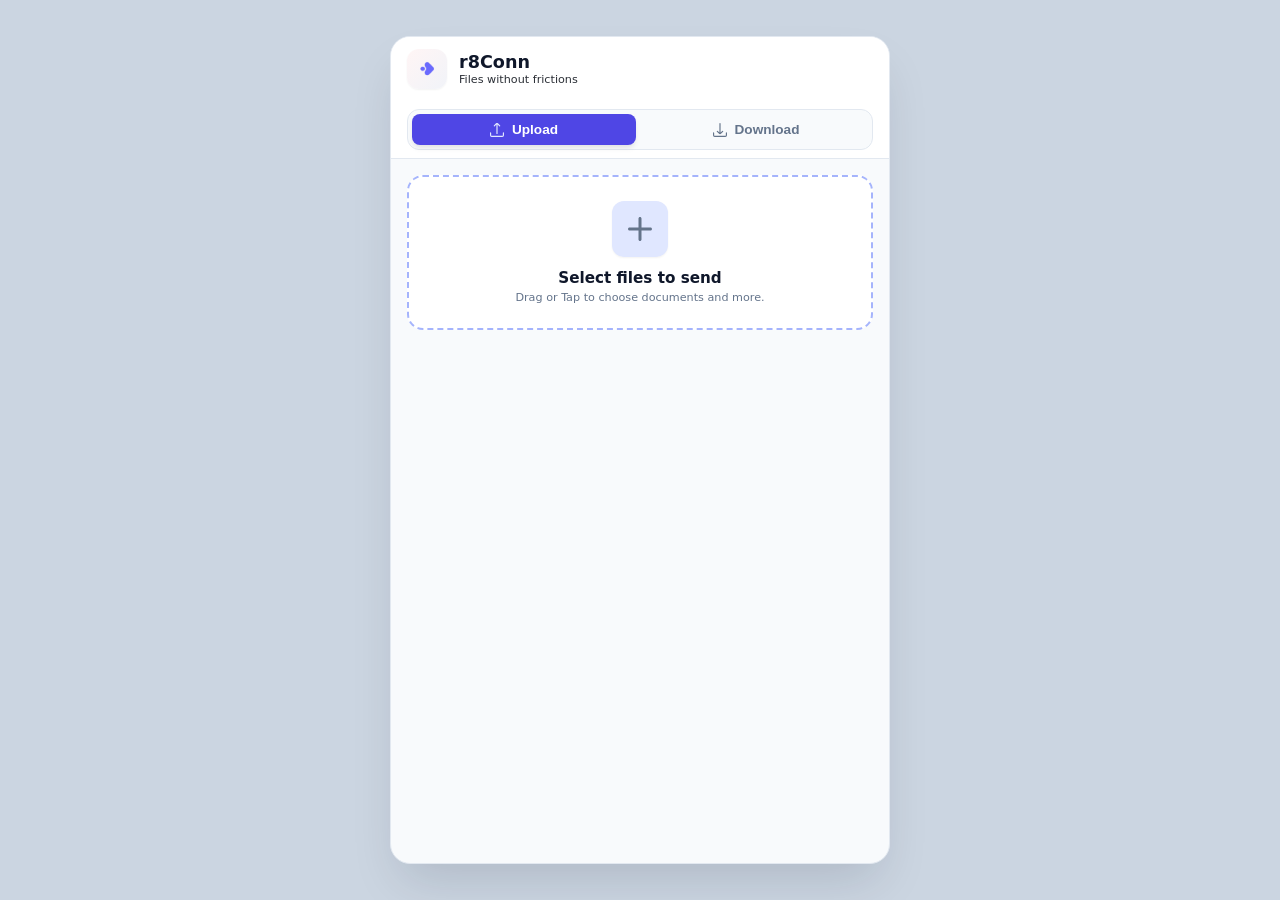
==== web/index.html @ eb70a501 "add: add a new field of folder list for each element" ====
<!doctype html>
<html lang="en">
    <head>
        <meta charset="UTF-8" />
        <meta name="viewport" content="width=device-width, initial-scale=1.0, maximum-scale=1.0,user-scalable=no" />
        <title>r8Conn</title>

        <link rel="stylesheet" href="assets/styles/style.css" />
    </head>
    <body>
        <div class="app-container">
            <!-- Header Block  -->
            <header class="app-header">
                <div class="header-top">
                    <div class="brand-group">
                        <div class="brand-logo">
                            <img class="icon-img lg" src="assets/logo/r8Conn.png" alt="r8Conn" />
                        </div>
                        <div>
                            <h1 class="brand-title">r8Conn</h1>
                            <div class="moto-title">
                                <span>Files without frictions</span>
                            </div>
                        </div>
                    </div>
                </div>

                <!-- Navigation Block -->
                <div class="nav-tabs">
                    <button id="tabUpload" onclick="switchTab('upload')" class="tab-btn active">
                        <img class="icon-img sm white-icon" src="assets/icons/upload.svg" alt="upload" />
                        <span>Upload</span>
                        <span id="uploadBadge" class="tab-badge hidden">0</span>
                    </button>

                    <button id="tabDownload" onclick="switchTab('download')" class="tab-btn">
                        <img class="icon-img sm muted-icon" src="assets/icons/download.svg" alt="download" />
                        <span>Download</span>
                        <span id="downloadBadge" class="tab-badge hidden">0</span>
                    </button>
                </div>
            </header>

            <!-- App Main Body  -->
            <main class="app-main">
                <!-- ================== UPLOAD SECTION ================== -->
                <section id="sectionUpload">
                    <form action="" method="post" onsubmit="startUploadProcess(event)">
                        <!-- File Dropzone -->
                        <div id="dropZone" class="drop-zone" onclick="document.getElementById('fileInput').click()">
                            <input type="file" name="files" multiple id="fileInput" onchange="handleFileSelect(event)" />

                            <div class="drop-icon-wrapper">
                                <img class="icon-img lg muted-icon" src="assets/icons/plus.svg" alt="add files" />
                            </div>

                            <h3 class="drop-title">Select files to send</h3>
                            <p class="drop-sub">Drag or Tap to choose documents and more.</p>
                        </div>

                        <div id="selectedFilesHeader" class="section-header hidden">
                            <span class="section-title">
                                <img class="icon-img sm muted-icon" src="assets/icons/box-open-full.svg" alt="Queue" />
                                Queue (<span id="fileCountText">0</span>)
                            </span>
                            <button class="btn-text-danger" onclick="clearAllSeleceted()">
                                <img class="icon-img sm danger-icon" src="assets/icons/trash-check.svg" alt="Trash" />
                                Clear all
                            </button>
                        </div>

                        <!-- seleted files list  -->
                        <div id="selectedFilesList" class="file-list"></div>

                        <!-- letter make this button also hidden  -->
                        <div>
                            <button class="btn-primary-block hidden" id="uploadActionButton" type="submit">
                                <img class="icon-img md white-icon" src="assets/icons/upload.svg" alt="upload" />
                                <span>Upload Files</span>
                            </button>
                        </div>
                    </form>

                    <!-- upload history -->
                    <div id="recentUploadsContainer" class="hidden">
                        <div class="section-header" style="margin-bottom: 8px">
                            <span class="section-title">
                                <img class="icon-img sm muted-icon" src="assets/icons/clock-five.svg" alt="clock" />
                                Recently shared.
                            </span>
                            <span id="completedCount">0 items</span>
                        </div>
                    </div>
                    <div id="recentUploadsList" class="file-list"></div>
                </section>

                <!-- ================== DOWNLOAD SECTION ================== -->
                <section id="sectionDownload" class="hidden">
                    <!-- Breadcurmb-bar -->
                    <div class="breadcrumb-bar">
                        <div class="breadcrumb-trail" id="breadcrumbContainer"></div>
                        <div style="display: flex; gap: 4px">
                            <!-- add hidden letter  -->
                            <button id="upDirctoryBtn" onclick="navigateUpDirectory()" title="Parent Directory" class="btn-icon-square">
                                <img src="assets/icons/arrow-small-up.svg" class="icon-img md" alt="Up" />
                            </button>

                            <button onclick="renderSharedFiles()" title="Refresh Folder" class="btn-icon-square">
                                <img class="icon-img md" src="assets/icons/refresh.svg" alt="Refresh" />
                            </button>
                        </div>
                    </div>

                    <!-- Search bar and controls -->
                    <div class="search-row">
                        <div class="search-box">
                            <img class="icon-img sm" src="assets/icons/search.svg" alt="Search" />
                            <input type="text" name="search" oninput="filterSharedFiles()" id="searchInput" placeholder="Search here..." />
                        </div>
                        <button onclick="toggleSelectAllShared()" class="btn-secondary-block">Select All</button>
                    </div>

                    <!-- items summary -->
                    <div class="item-summary-container">
                        <span>Total Items (<span id="sharedItemCount">0</span>)</span>
                        <!-- add hidden latter -->
                        <span id="selectedDownloadCountText">0 seleted</span>
                    </div>

                    <!-- shared files list -->
                    <div id="sharedFilesList" class="file-list"></div>

                    <!-- download btn -->
                    <div class="download-btn-container">
                        <button disabled id="downloadNowBtn" onclick="downloadSeletedFiles()" class="btn-primary-block">
                            <img class="icon-img white-icon md" src="assets/icons/download.svg" alt="Download" />
                            <span id="downloadBtnText">Select files to download</span>
                        </button>
                    </div>
                </section>
            </main>
        </div>

        <!-- Tansfer Model -->
        <div id="transferModal" class="modal-backdrop hidden">
            <div class="modal-card">
                <div class="modal-icon-container">
                    <img id="modalIcon" class="icon-img lg" src="assets/icons/upload.svg" alt="Transfer" />
                </div>

                <h4 id="modalTitle">Transferring Files</h4>
                <p id="modalSub">Sharing With The Host</p>

                <div class="progress-bar-container">
                    <div id="modalProgressBar" class="progress-bar-fill"></div>
                </div>

                <div class="modal-percent-container">
                    <span id="modalPercent">0%</span>
                    <span id="modalTransferSize">0/0</span>
                </div>

                <button class="closeBtn hidden" id="modalCloseBtn" onclick="closeModal()">Close</button>
            </div>
        </div>

        <!-- Toast Notification Popup -->
        <div id="toast" class="toast">
            <img id="toastIcon" class="icon-img md white-icon" src="assets/icons/bell.svg" alt="toast" />
            <span id="toastTitle">Notification</span>
        </div>

        <script src="assets/scripts/script.js" defer></script>
    </body>
</html>
---- web/assets/styles/style.css ----
* {
    box-sizing: border-box;
    margin: 0;
    padding: 0;
    -webkit-tap-highlight-color: transparent;
}

:root {
    --bg-body: #f1f5f9;
    --bg-card: #ffffff;
    --bg-subtle: #f8fafc;
    --border-color: #e2e8f0;
    --border-hover: #cbd5e1;
    --primary: #4f46e5;
    --primary-hover: #4338ca;
    --primary-light: #e0e7ff;
    --primary-dark: #3730a3;
    --emerald: #10b981;
    --emerald-light: #d1fae5;
    --amber: #f59e0b;
    --amber-light: #fef3c7;
    --rose: #ef4444;
    --rose-seconday: #f47a7a;
    --rose-light: #fee2e2;
    --text-main: #0f172a;
    --text-secondary: #2b2f36;
    --text-muted: #64748b;
    --text-light: #94a3b8;
    --radius-sm: 8px;
    --radius-md: 12px;
    --radius-lg: 16px;
    --radius-full: 9999px;
    --shadow-sm: 0 1px 2px 0 rgba(0, 0, 0, 0.05);
    --shadow-md: 0 4px 6px -1px rgba(0, 0, 0, 0.08), 0 2px 4px -1px rgba(0, 0, 0, 0.04);
    --shadow-lg: 0 10px 15px -3px rgba(79, 70, 229, 0.15), 0 4px 6px -2px rgba(79, 70, 229, 0.05);
}

body {
    font-family:
        system-ui,
        -apple-system,
        BlinkMacSystemFont,
        "Segoe UI",
        Roboto,
        Oxygen,
        Ubuntu,
        Cantarell,
        "Open Sans",
        "Helvetica Neue",
        sans-serif;
    background-color: var(--bg-body);
    color: var(--text-main);
    height: 100vh;
    margin: 0;
    padding: 0;
    overflow: hidden;
    user-select: none;

    display: flex;
    flex-direction: column;
    justify-content: center;
    align-items: center;
}

.app-container {
    max-width: 768px;
    height: 100vh;
    background-color: var(--bg-subtle);
    overflow: hidden;
    position: relative;

    box-shadow: 0 20px 25px -5px rgba(0, 0, 0, 0.1);
    border-left: 1px solid var(--border-color);
    border-right: 1px solid var(--border-color);
    padding-bottom: env(safe-area-inset-bottom);

    display: flex;
    flex-direction: column;
}

.hidden {
    display: none !important;
}

.app-header {
    top: 0;
    z-index: 30;
    position: sticky;
    padding: 12px 16px 8px 16px;
    background-color: var(--bg-card);
    border-bottom: 1px solid var(--border-color);
}

.header-top {
    display: flex;
    align-items: center;
    justify-content: space-between;
}

.brand-group {
    display: flex;
    align-items: center;
    gap: 12px;
}

.brand-logo {
    width: 40px;
    height: 40px;
    border-radius: var(--radius-md);
    background: linear-gradient(135deg, #fff5f5, hsl(223, 37%, 96%));
    display: flex;
    align-items: center;
    justify-content: center;
    box-shadow: var(--shadow-sm);
}

.icon-img {
    width: 18px;
    height: 18px;
    object-fit: contain;
    display: inline-block;
    vertical-align: middle;
    flex-shrink: 0;
}

.icon-img.lg {
    width: 24px;
    height: 24px;
}
.icon-img.xl {
    width: 32px;
    height: 32px;
}
.icon-img.sm {
    width: 14px;
    height: 14px;
}

.danger-icon {
    filter: invert(35%) sepia(75%) saturate(3202%) hue-rotate(339deg) brightness(101%) contrast(89%);
}

.muted-icon {
    filter: invert(41%) sepia(8%) saturate(1178%) hue-rotate(176deg) brightness(105%) contrast(86%);
}

.white-icon {
    filter: invert(82%) sepia(87%) saturate(7499%) hue-rotate(179deg) brightness(101%) contrast(110%);
}

.brand-title {
    font-size: 1.1rem;
    font-weight: 700;
    color: var(--text-main);
    line-height: 1.2;
}

.moto-title {
    font-size: 0.7rem;
    color: var(--text-secondary);
    font-weight: 500;
    display: flex;
    align-items: center;
    gap: 6px;
}

.nav-tabs {
    margin-top: 20px;
    padding: 4px;
    background-color: var(--bg-subtle);
    border-radius: var(--radius-md);
    border: 1px solid var(--border-color);
    display: flex;
    gap: 8px;
}

.tab-btn {
    flex: 1;
    padding: 8px 12px;
    border-radius: var(--radius-sm);
    border: none;
    background: transparent;
    color: var(--text-muted);
    font-weight: 600;
    font-size: 0.85rem;
    display: flex;
    align-items: center;
    justify-content: center;
    gap: 8px;
    cursor: pointer;
    transition: all 0.2s ease;
}

.tab-btn.active {
    background-color: var(--primary);
    color: #ffffff;
    box-shadow: var(--shadow-md);
}

.tab-badge {
    background-color: #ffffff;
    color: var(--primary);
    font-size: 0.65rem;
    font-weight: 800;
    padding: 2px 6px;
    border-radius: var(--radius-full);
}

.tab-btn.active .tab-badge {
    background-color: #ffffff;
    color: var(--primary);
}

#sectionUpload {
    display: flex;
    flex-direction: column;
    gap: 16px;
}

#fileInput {
    display: none;
}

#sectionDownload {
    display: flex;
    flex-direction: column;
    gap: 16px;
}

#recentUploadsContainer {
    border-top: 1pz solid var(--border-color);
    padding-top: 12px;
    margin-top: 8px;
}

#completedCount {
    font-size: 0.75rem;
    color: var(--emerald);
    font-weight: 700;
}

#recentUploadsList {
    overflow-y: auto;
}

#modalTitle {
    font-size: 1rem;
    font-weight: 700;
}

#modalSub {
    font-size: 0.75rem;
    color: var(--text-muted);
    margin-top: 4px;
}

.app-main {
    flex: 1;
    overflow-y: auto;
    padding: 16px;
    display: flex;
    flex-direction: column;
    gap: 16px;
}

.drop-zone {
    border: 2px dashed #a5b4fc;
    border-radius: var(--radius-lg);
    cursor: pointer;
    padding: 24px 16px;
    background-color: var(--bg-card);
    text-align: center;
    display: flex;
    align-items: center;
    justify-content: center;
    flex-direction: column;
    transition: all 0.2s ease;
    margin-bottom: 10px;
}

.drop-zone:hover,
.drop-zone.dragover {
    border-color: var(--primary);
    background-color: var(--primary-light);
}

.drop-icon-wrapper {
    width: 56px;
    height: 56px;
    border-radius: var(--radius-md);
    background-color: var(--primary-light);
    margin-bottom: 12px;
    display: flex;
    align-items: center;
    justify-content: center;
    box-shadow: var(--shadow-sm);
}

.drop-title {
    font-size: 0.95rem;
    font-weight: 700;
    color: var(--text-main);
}

.drop-sub {
    font-size: 0.7rem;
    color: var(--text-muted);
    margin-top: 4px;
}

.file-list {
    margin: 10px 0;
    display: flex;
    flex-direction: column;
    gap: 10px;
}

.section-header {
    margin-top: 10px;
    display: flex;
    align-items: center;
    justify-content: space-between;
    margin-top: 4px;
    flex-wrap: wrap;
    gap: 6px;
}

.section-title {
    font-size: 0.75rem;
    font-weight: 700;
    text-transform: uppercase;
    letter-spacing: 0.05em;
    color: var(--text-muted);
    display: flex;
    align-items: center;
    gap: 4px;
}

.btn-text-danger {
    background: none;
    border: none;
    color: var(--rose);
    font-size: 0.75rem;
    font-weight: 600;
    cursor: pointer;
    display: flex;
    align-items: center;
    gap: 4px;
}

.btn-primary-block {
    width: 100%;
    padding: 14px;
    background-color: var(--primary);
    color: #ffffff;
    border: none;
    border-radius: var(--radius-md);
    font-size: 0.9rem;
    font-weight: 700;
    cursor: pointer;
    display: flex;
    align-items: center;
    justify-content: center;
    gap: 8px;
    box-shadow: var(--shadow-lg);
    transition: transform 0.1s;
}

.btn-primary-block:active {
    transform: scale(0.99);
}

.btn-secondary {
    padding: 8px 12px;
    background-color: var(--rose-light);
    border: 1px solid var(--border-color);
    border-radius: var(--radius-md);
    font-size: 0.85rem;
    font-weight: 600;
    color: var(--text-main);
    cursor: pointer;
    display: flex;
    align-items: center;
    gap: 6px;
    transition: 0.1s;
}

.btn-secondary:hover {
    background-color: var(--rose);
}

.btn-secondary-block {
    padding: 8px 12px;
    background-color: var(--primary-light);
    border: 1px solid var(--border-color);
    border-radius: var(--radius-md);
    font-size: 0.85rem;
    font-weight: 600;
    color: var(--text-main);
    cursor: pointer;
    display: flex;
    align-items: center;
    gap: 6px;
    transition: 0.1s;
}

.btn-secondary-block:hover {
    background-color: var(--primary);
    color: #fff5f5;
}

.btn-icon-square {
    padding: 8px 12px;
    background-color: var(--bg-subtle);
    border: 1px solid var(--border-color);
    border-radius: var(--radius-md);
    font-size: 0.85rem;
    font-weight: 600;
    color: var(--text-main);
    cursor: pointer;
    display: flex;
    align-items: center;
    gap: 6px;
    transition: 0.1s;
}

.btn-icon-square:hover {
    background-color: var(--primary-light);
}

.file-item-card {
    background-color: var(--bg-card);
    border: 1px solid var(--border-color);
    border-radius: var(--radius-md);
    padding: 10px 12px;
    display: flex;
    justify-content: space-between;
    align-items: center;
    box-shadow: var(--shadow-sm);
    min-width: 0;
    transition:
        border 0.2s,
        transform 0.15s,
        box-shadow 0.2s;
}

.file-item-card:hover {
    border-color: var(--border-hover);
    box-shadow: var(--shadow-md);
}

.file-info-group {
    display: flex;
    align-items: center;
    gap: 12px;
    overflow: hidden;
}

.file-icon-box {
    display: flex;
    align-items: center;
    justify-content: center;
    flex-shrink: 0;
    width: 38px;
    height: 38px;
    border: 1px solid var(--border-color);
    border-radius: var(--radius-md);
    background-color: var(--bg-subtle);
}

.file-details {
    overflow: hidden;
}

.file-name {
    font-size: 0.8rem;
    font-weight: 700;
    color: var(--text-main);
    overflow: hidden;
    text-overflow: ellipsis;
    white-space: nowrap;
}

.file-meta {
    font-size: 0.7rem;
    color: var(--text-muted);
    margin-top: 2px;
}

.btn-remove-file {
    background-color: var(--bg-subtle);
    width: 28px;
    height: 28px;
    border: 1px solid var(--border-color);
    border-radius: var(--radius-md);
    cursor: pointer;
    display: flex;
    align-items: center;
    justify-content: center;
    flex-shrink: 0;
    margin: 0 10px;
}

.btn-remove-file:hover {
    background-color: var(--rose-light);
    border-color: #fca5a5;
}

/* transfer model */
.modal-backdrop {
    position: fixed;
    inset: 0;
    background-color: rgba(15, 23, 42, 0.4);
    backdrop-filter: blur(4px);
    z-index: 50;
    display: flex;
    align-items: center;
    justify-content: center;
    padding: 16px;
    overflow-y: auto;
}

.modal-card {
    background-color: var(--bg-card);
    border: 1px solid var(--border-color);
    border-radius: var(--radius-lg);
    width: 100%;
    max-width: 360px;
    padding: 20px;
    text-align: center;
    box-shadow: 0 25px 50px -12px rgba(0, 0, 0, 0.25);
    margin: auto;
}

.modal-icon-container {
    width: 50px;
    height: 50px;
    margin: 0 auto 12px auto;
    border-radius: var(--radius-md);
    background-color: var(--primary-light);
    display: flex;
    align-items: center;
    justify-content: center;
}

.modal-percent-container {
    display: flex;
    justify-content: space-between;
    font-size: 0.7rem;
    color: var(--text-muted);
    font-family: monospace;
    font-weight: 600;
}

.progress-bar-container {
    width: 100%;
    height: 8px;
    margin-top: 10px;
    margin-bottom: 4px;
    border: 1px solid var(--border-color);
    border-radius: 10px;
    overflow: hidden;
}

.progress-bar-fill {
    background-color: var(--primary);
    width: 0%;
    height: 100%;
    border: none;
}

.toast {
    position: fixed;
    bottom: 24px;
    transform: translateX(-50%), translateY(100px);
    background-color: #0f172a;
    color: #ffffff;
    padding: 8px 16px;
    border-radius: var(--radius-full);
    font-size: 0.75rem;
    font-weight: 600;
    display: flex;
    align-items: center;
    gap: 8px;
    box-shadow: 0 10px 15px -3px rgba(0, 0, 0, 0.3);
    transition:
        transform 0.3s ease,
        opacity 0.3s ease;
    z-index: 60;
    pointer-events: none;
    opacity: 0;
}

.toast.show {
    opacity: 1;
}

.closeBtn {
    padding: 8px 12px;
    background-color: #fff8f8;
    border: 1px solid var(--border-color);
    border-radius: var(--radius-full);
    font-size: 0.85rem;
    font-weight: 600;
    color: var(--text-main);
    cursor: pointer;
    display: flex;
    align-items: center;
    gap: 6px;
    transition: 0.1s;
    margin: 16px auto 0 auto;
    padding: 6px 16px;
    overflow: hidden;
}

.closeBtn:hover {
    background-color: #ffe6e6;
}

.item-summary-container {
    display: flex;
    justify-content: space-between;
    font-size: 0.75rem;
    color: var(--text-muted);
    font-weight: 600;
    padding: 0 4px;
}

#selectedDownloadCountText {
    color: var(--primary);
}

.download-btn-container {
    position: sticky;
    bottom: 0;
    padding-top: 8px;
}

.breadcrumb-bar {
    background-color: var(--bg-card);
    border: 1px solid var(--border-color);
    border-radius: var(--radius-md);
    padding: 8px 12px;
    display: flex;
    align-items: center;
    justify-content: space-between;
    box-shadow: var(--shadow-sm);
    gap: 8px;
}

.breadcrumb-trail {
    display: flex;
    align-items: center;
    gap: 6px;
    font-size: 0.75rem;
    overflow-y: auto;
    white-space: nowrap;
    scrollbar-width: thin;
    flex: 1;
    min-width: 0;
}

.search-row {
    display: flex;
    gap: 8px;
    flex-wrap: wrap;
}

.search-box {
    flex: 1;
    min-width: 160px;
    position: relative;
}

.search-box input {
    width: 100%;
    padding: 8px 12px 8px 32px;
    background-color: var(--bg-card);
    border: 1px solid var(--border-color);
    border-radius: var(--radius-md);
    color: var(--text-main);
    font-size: 0.8rem;
    outline: none;
}

.search-box input:focus {
    border-color: var(--primary);
}

.search-box .icon-img {
    position: absolute;
    left: 10px;
    top: 50%;
    transform: translateY(-50%);
    opacity: 0.5;
}

@media (min-width: 640px) {
    body {
        padding: 20px;
        background-color: #cbd5e1;
    }

    .app-container {
        height: min(92dvh, 880px);
        border-radius: 20px;
        border: 1px solid var(--border-color);
        box-shadow: 0 25px 50px -12px rgba(15, 23, 42, 0.15);
        min-width: 500px;
    }

    .file-list {
        display: grid;
        grid-template-columns: repeat(auto-fill, minmax(240px, 1fr));
        gap: 10px;
        max-width: none;
    }
}

@media (max-width: 359px) {
    .app-header {
        padding: 10px 10px 6px 10px;
    }
    .brand-title {
        font-size: 0.95rem;
    }
    .moto-title {
        font-size: 0.68rem;
    }
}

/* Short Height / Landscape Optimization */
@media (max-height: 600px) {
    .app-container {
        height: 100vh;
        border-radius: 0;
    }
    .drop-zone {
        padding: 14px 12px;
    }
    .drop-icon-wrapper {
        width: 40px;
        height: 40px;
        margin-bottom: 6px;
    }
}
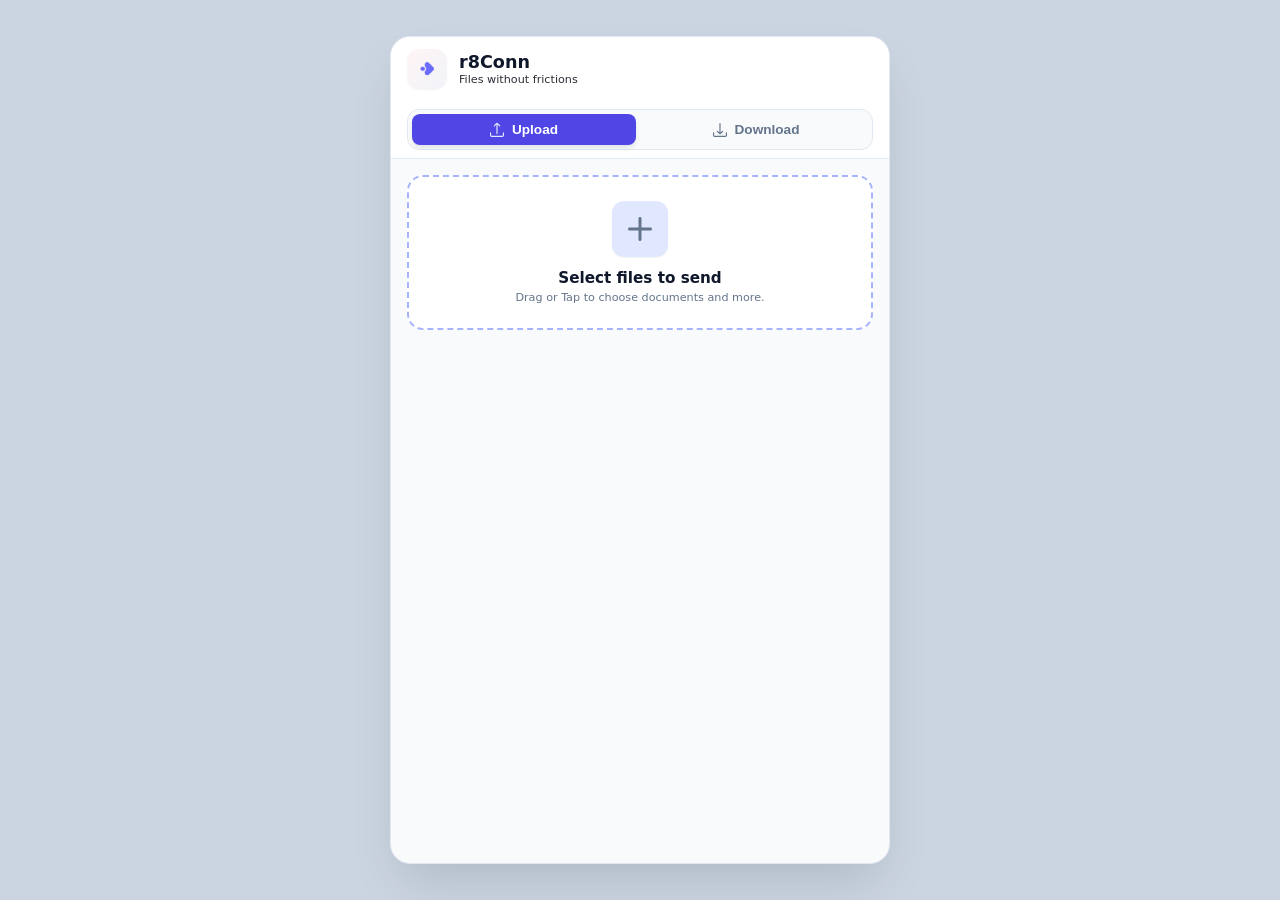
==== commit b7221d73: "fix: fix script js layout" ====
--- a/web/index.html
+++ b/web/index.html
@@ -100,8 +100,7 @@
                     <div class="breadcrumb-bar">
                         <div class="breadcrumb-trail" id="breadcrumbContainer"></div>
                         <div style="display: flex; gap: 4px">
-                            <!-- add hidden letter  -->
-                            <button id="upDirctoryBtn" onclick="navigateUpDirectory()" title="Parent Directory" class="btn-icon-square">
+                            <button id="upDirctoryBtn" onclick="navigateUpDirectory()" title="Parent Directory" class="hidden btn-icon-square">
                                 <img src="assets/icons/arrow-small-up.svg" class="icon-img md" alt="Up" />
                             </button>
 
@@ -123,8 +122,7 @@
                     <!-- items summary -->
                     <div class="item-summary-container">
                         <span>Total Items (<span id="sharedItemCount">0</span>)</span>
-                        <!-- add hidden latter -->
-                        <span id="selectedDownloadCountText">0 seleted</span>
+                        <span id="selectedDownloadCountText" class="hidden">0 seleted</span>
                     </div>
 
                     <!-- shared files list -->
@@ -134,7 +132,7 @@
                     <div class="download-btn-container">
                         <button disabled id="downloadNowBtn" onclick="downloadSeletedFiles()" class="btn-primary-block">
                             <img class="icon-img white-icon md" src="assets/icons/download.svg" alt="Download" />
-                            <span id="downloadBtnText">Select files to download</span>
+                            <span id="downloadBtnText">Download</span>
                         </button>
                     </div>
                 </section>
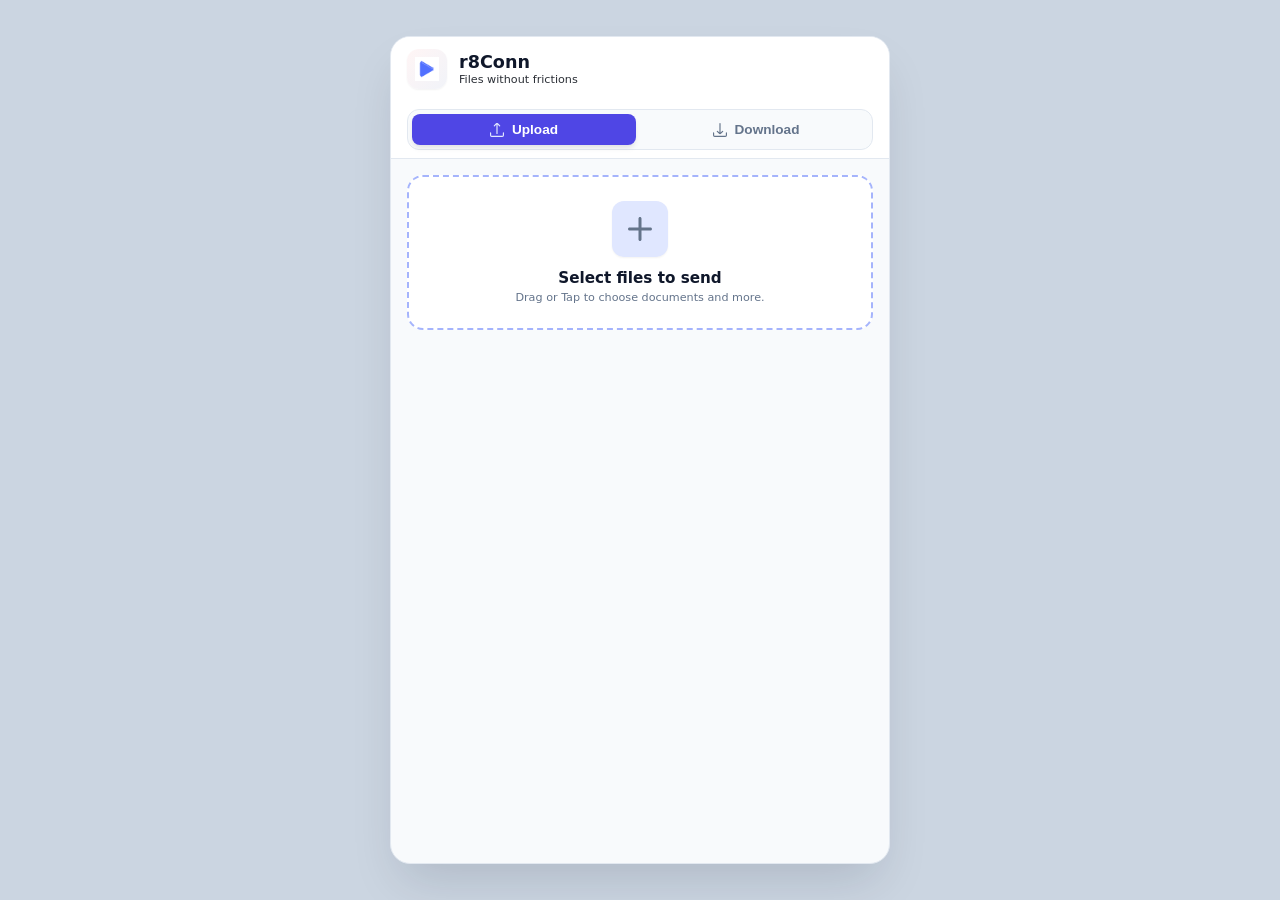
==== commit 7081c455: "feat: add logo assets and update favicon in index.html" ====
--- a/web/index.html
+++ b/web/index.html
@@ -3,6 +3,7 @@
     <head>
         <meta charset="UTF-8" />
         <meta name="viewport" content="width=device-width, initial-scale=1.0, maximum-scale=1.0,user-scalable=no" />
+        <link rel="shortcut icon" href="assets/logo/Ico_r8Conn.png" type="image/x-icon">
         <title>r8Conn</title>
 
         <link rel="stylesheet" href="assets/styles/style.css" />
@@ -110,15 +111,6 @@
                         </div>
                     </div>
 
-                    <!-- Search bar and controls -->
-                    <div class="search-row">
-                        <div class="search-box">
-                            <img class="icon-img sm" src="assets/icons/search.svg" alt="Search" />
-                            <input type="text" name="search" oninput="filterSharedFiles()" id="searchInput" placeholder="Search here..." />
-                        </div>
-                        <button onclick="toggleSelectAllShared()" class="btn-secondary-block">Select All</button>
-                    </div>
-
                     <!-- items summary -->
                     <div class="item-summary-container">
                         <span>Total Items (<span id="sharedItemCount">0</span>)</span>
@@ -130,7 +122,7 @@
 
                     <!-- download btn -->
                     <div class="download-btn-container">
-                        <button disabled id="downloadNowBtn" onclick="downloadSeletedFiles()" class="btn-primary-block">
+                        <button id="downloadNowBtn" onclick="downloadSeletedFiles()" class="btn-primary-block hidden">
                             <img class="icon-img white-icon md" src="assets/icons/download.svg" alt="Download" />
                             <span id="downloadBtnText">Download</span>
                         </button>
--- a/web/assets/styles/style.css
+++ b/web/assets/styles/style.css
@@ -391,7 +391,7 @@
 
 .btn-secondary-block {
     padding: 8px 12px;
-    background-color: var(--primary-light);
+    background-color: var(--bg-subtle);
     border: 1px solid var(--border-color);
     border-radius: var(--radius-md);
     font-size: 0.85rem;
@@ -405,8 +405,7 @@
 }
 
 .btn-secondary-block:hover {
-    background-color: var(--primary);
-    color: #fff5f5;
+    background-color: var(--primary-light);
 }
 
 .btn-icon-square {
@@ -452,8 +451,17 @@
 .file-info-group {
     display: flex;
     align-items: center;
+    justify-content: space-between;
+    width: 100%;
     gap: 12px;
     overflow: hidden;
+}
+
+.file-share-sub-container {
+    display: flex;
+    gap: 8px;
+    align-items: center;
+    justify-content: start;
 }
 
 .file-icon-box {
@@ -653,11 +661,22 @@
     align-items: center;
     gap: 6px;
     font-size: 0.75rem;
-    overflow-y: auto;
+    overflow-x: auto;
     white-space: nowrap;
     scrollbar-width: thin;
     flex: 1;
-    min-width: 0;
+    max-width: 350px;
+}
+.breadcrumb-node {
+    color: var(--text-muted);
+    font-size: 0.75rem;
+    font-weight: 500;
+    cursor: pointer;
+}
+
+.current {
+    color: var(--text-main);
+    font-size: 0.8rem;
 }
 
 .search-row {
@@ -695,6 +714,26 @@
     opacity: 0.5;
 }
 
+.no-content {
+    padding: 32px;
+    text-align: center;
+    background-color: var(--bg-card);
+    border-radius: var(--radius-md);
+    border: 1px solid var(--border-color);
+}
+
+.no-content-msg {
+    font-size: 1rem;
+    font-weight: 500;
+    color: var(--text-secondary);
+}
+
+.no-content-smsg {
+    font-size: 0.8rem;
+    font-weight: 400;
+    color: var(--text-muted);
+}
+
 @media (min-width: 640px) {
     body {
         padding: 20px;
